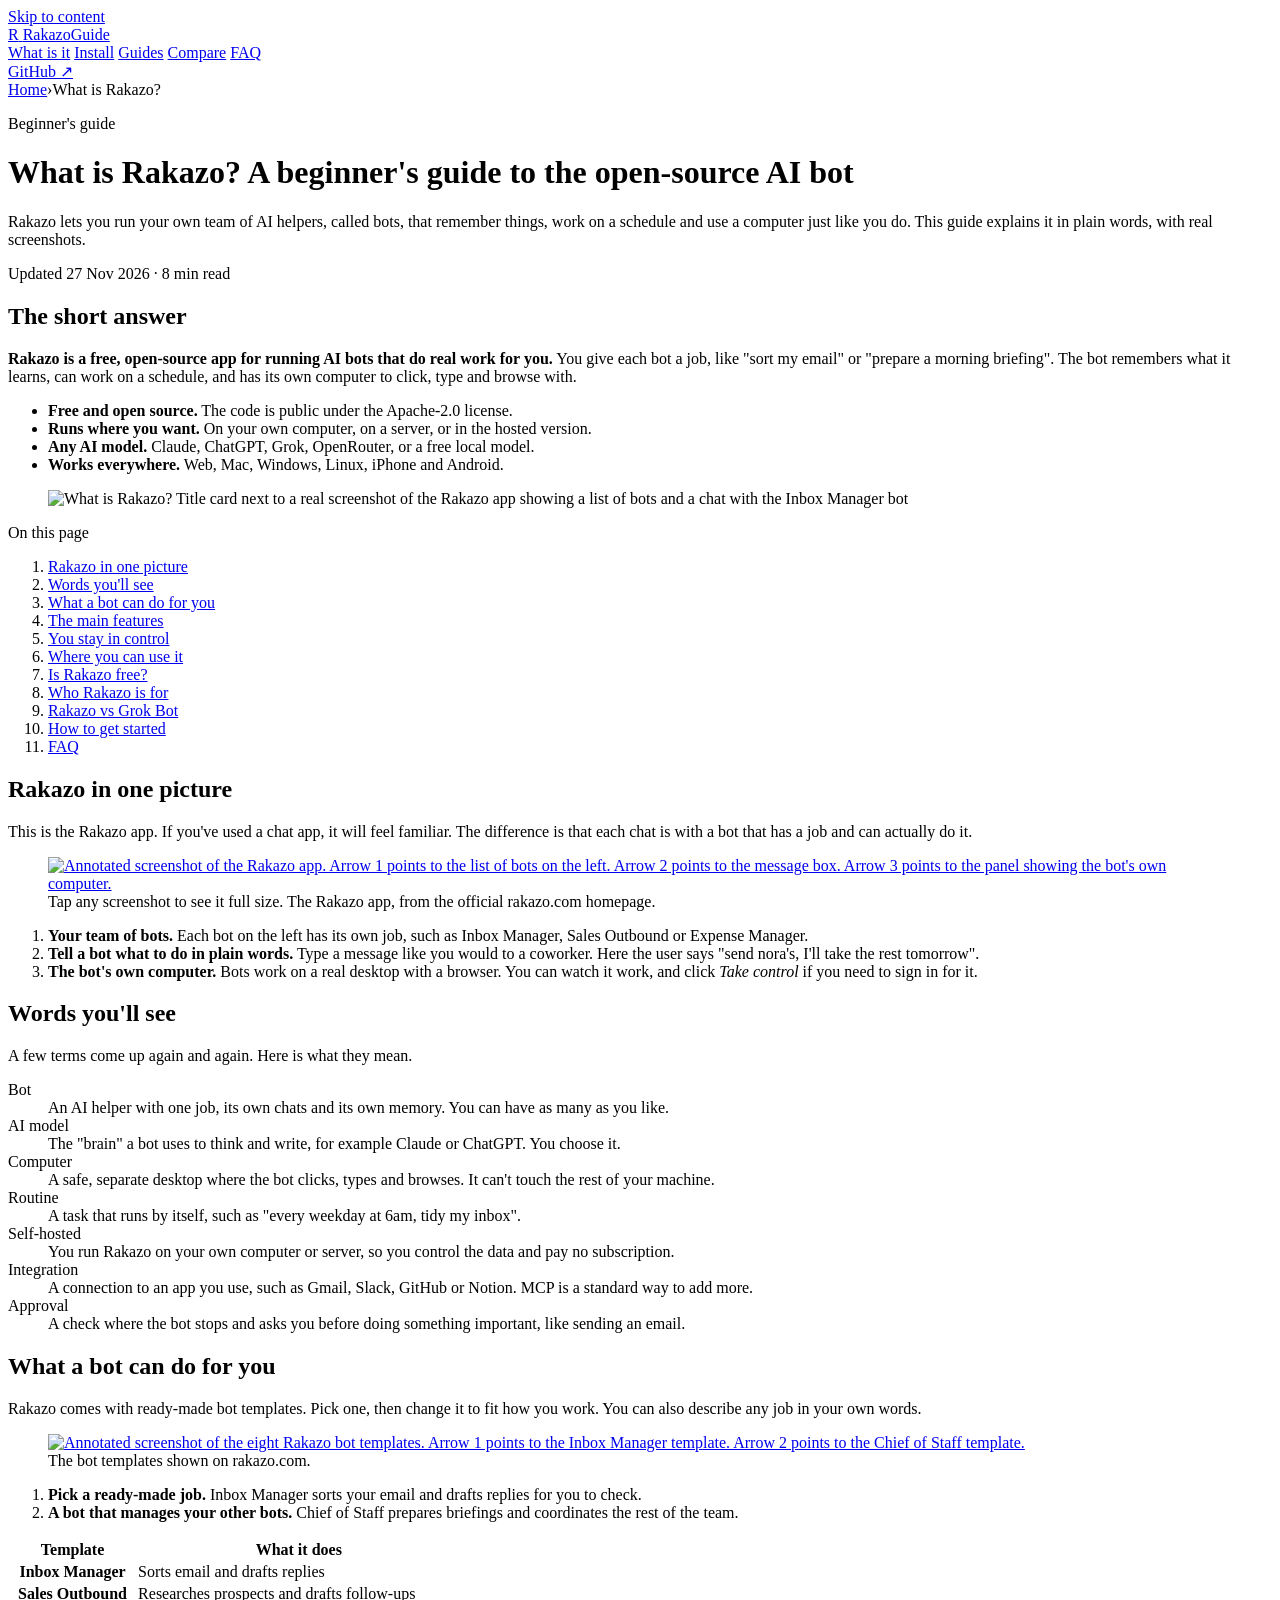
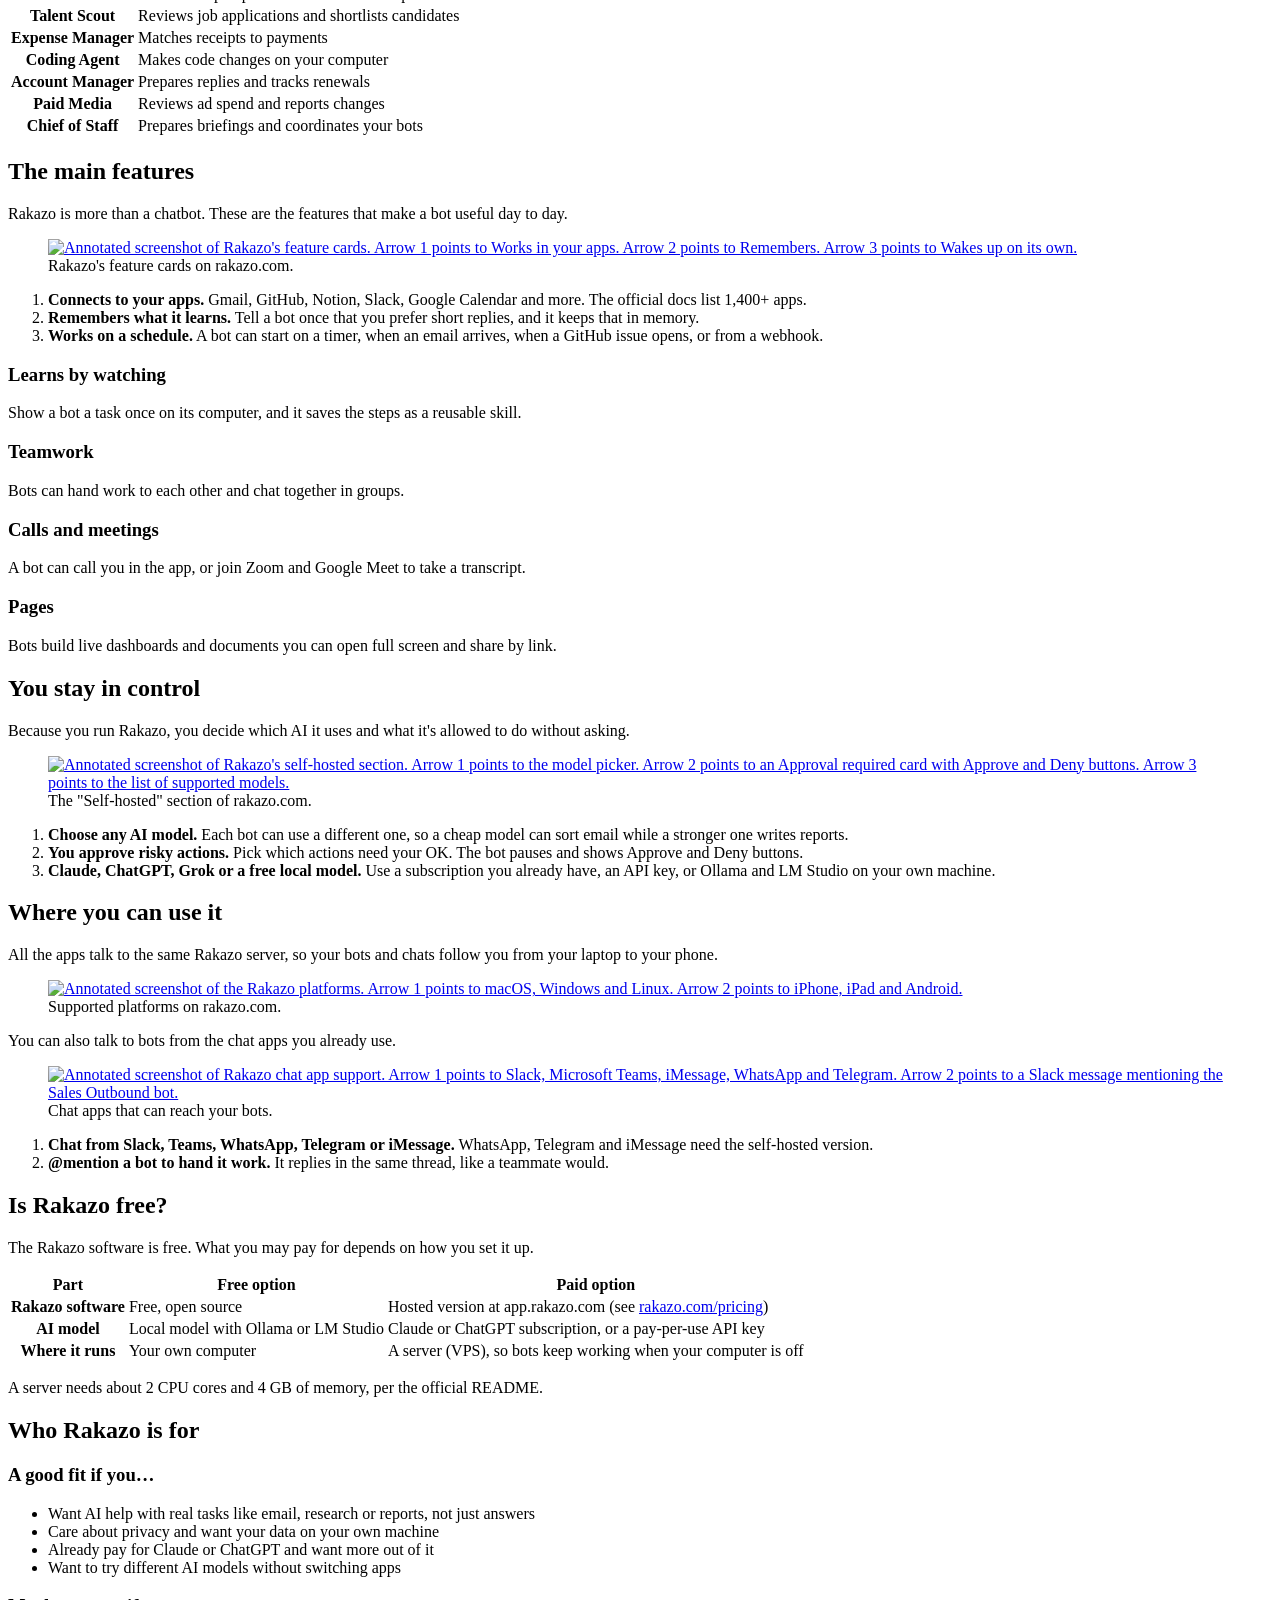
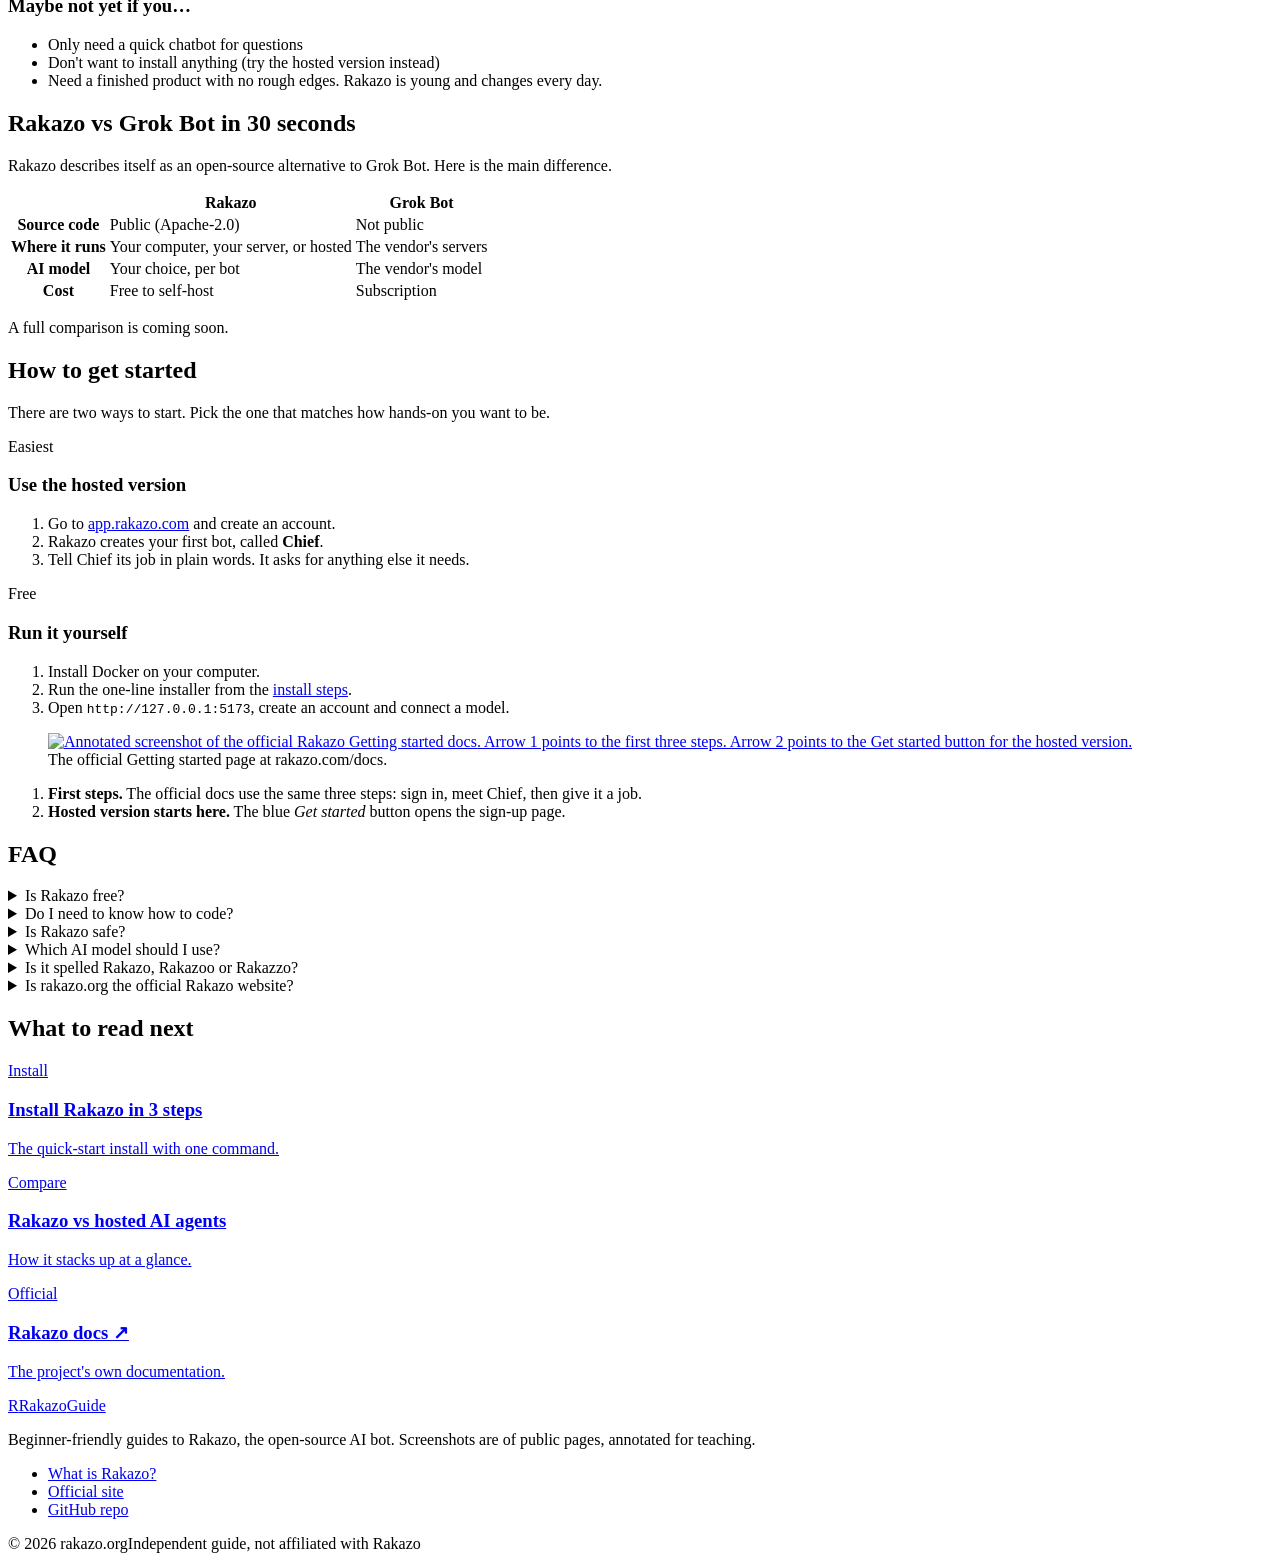
==== public/what-is-rakazo/index.html @ b196642a "Add What is Rakazo beginner's guide with annotated screenshots - New /what-is-rakazo/ article with 7" ====
<!doctype html>
<html lang="en">
<head>
<meta charset="utf-8">
<script async src="https://www.googletagmanager.com/gtm.js?id=GTM-5QCB4236"></script>
<script>
  window.dataLayer = window.dataLayer || [];
  function gtag(){dataLayer.push(arguments);}
  gtag('js', new Date());
</script>
<meta name="viewport" content="width=device-width, initial-scale=1">
<title>What is Rakazo? A Beginner's Guide to the Open-Source AI Bot</title>
<meta name="description" content="Rakazo explained in plain English: what the open-source AI bot does, its main features, what it costs, who it's for and how to start. With annotated screenshots.">
<link rel="canonical" href="https://rakazo.org/what-is-rakazo/">
<meta property="og:type" content="article">
<meta property="og:title" content="What is Rakazo? A beginner's guide">
<meta property="og:description" content="The free, open-source AI bot you run yourself, explained simply with real screenshots.">
<meta property="og:url" content="https://rakazo.org/what-is-rakazo/">
<meta property="og:image" content="https://rakazo.org/images/what-is-rakazo/what-is-rakazo-featured.png">
<meta property="og:image:width" content="1200">
<meta property="og:image:height" content="630">
<meta name="twitter:card" content="summary_large_image">
<meta property="article:published_time" content="2026-11-27">
<meta property="article:modified_time" content="2026-11-27">
<meta name="theme-color" content="#f97316">
<link rel="icon" href="/favicon.svg" type="image/svg+xml">
<link rel="preconnect" href="https://fonts.googleapis.com">
<link rel="preconnect" href="https://fonts.gstatic.com" crossorigin>
<link href="https://fonts.googleapis.com/css2?family=Inter:wght@400;500;600;700;800&family=JetBrains+Mono:wght@400;500&display=swap" rel="stylesheet">
<link rel="stylesheet" href="/styles.css">
<script type="application/ld+json">
{"@context":"https://schema.org","@graph":[
{"@type":"Article","headline":"What is Rakazo? A beginner's guide to the open-source AI bot","description":"Rakazo explained in plain English: what it does, its main features, what it costs, who it's for and how to start.","image":"https://rakazo.org/images/what-is-rakazo/what-is-rakazo-featured.png","datePublished":"2026-11-27","dateModified":"2026-11-27","author":{"@type":"Organization","name":"Rakazo Guide","url":"https://rakazo.org/"},"publisher":{"@type":"Organization","name":"Rakazo Guide","url":"https://rakazo.org/"},"mainEntityOfPage":"https://rakazo.org/what-is-rakazo/"},
{"@type":"BreadcrumbList","itemListElement":[{"@type":"ListItem","position":1,"name":"Home","item":"https://rakazo.org/"},{"@type":"ListItem","position":2,"name":"What is Rakazo?","item":"https://rakazo.org/what-is-rakazo/"}]},
{"@type":"FAQPage","mainEntity":[
{"@type":"Question","name":"Is Rakazo free?","acceptedAnswer":{"@type":"Answer","text":"The software is free and open source under the Apache-2.0 license. You only pay for the AI model you connect, unless you use a free local model, and for a server if you choose to run it on one."}},
{"@type":"Question","name":"Do I need to know how to code to use Rakazo?","acceptedAnswer":{"@type":"Answer","text":"No. You talk to bots in plain words. Running it yourself means copying one install command and having Docker installed, which a step-by-step guide can walk you through."}},
{"@type":"Question","name":"Is Rakazo safe?","acceptedAnswer":{"@type":"Answer","text":"Each bot works inside its own sandboxed computer, and you decide which actions need your approval. When you self-host, your data stays on your machine or server."}},
{"@type":"Question","name":"Which AI model should I use with Rakazo?","acceptedAnswer":{"@type":"Answer","text":"If you already pay for Claude Pro or Max or an eligible ChatGPT plan, sign in with it. Otherwise use an API key from a provider such as OpenRouter, or run a free local model with Ollama or LM Studio."}},
{"@type":"Question","name":"Is rakazo.org the official Rakazo website?","acceptedAnswer":{"@type":"Answer","text":"No. rakazo.org is an independent beginner's guide. The official site is rakazo.com and the source code is at github.com/elie222/rakazo."}}
]}]}
</script>
</head>
<body>
<a class="skip" href="#main">Skip to content</a>

<header class="site-header">
  <div class="wrap nav">
    <a class="brand" href="/" aria-label="Rakazo Guide home">
      <span class="logo" aria-hidden="true">R</span>
      <span>Rakazo<span class="muted">Guide</span></span>
    </a>
    <nav aria-label="Main">
      <a href="/what-is-rakazo/" aria-current="page">What is it</a>
      <a href="/#install">Install</a>
      <a href="/#guides">Guides</a>
      <a href="/#compare">Compare</a>
      <a href="/#faq">FAQ</a>
    </nav>
    <a class="btn btn-small" href="https://github.com/elie222/rakazo" rel="noopener" target="_blank">GitHub ↗</a>
  </div>
</header>

<main id="main" class="article">
  <div class="wrap article-wrap">

    <nav class="crumbs" aria-label="Breadcrumb"><a href="/">Home</a><span aria-hidden="true">›</span><span>What is Rakazo?</span></nav>

    <header class="article-head">
      <p class="eyebrow">Beginner's guide</p>
      <h1>What is Rakazo? A beginner's guide to the open-source AI bot</h1>
      <p class="lead">Rakazo lets you run your own team of AI helpers, called bots, that remember things, work on a schedule and use a computer just like you do. This guide explains it in plain words, with real screenshots.</p>
      <p class="byline">Updated 27 Nov 2026 · 8 min read</p>
    </header>

    <aside class="tldr" aria-label="The short answer">
      <h2>The short answer</h2>
      <p><b>Rakazo is a free, open-source app for running AI bots that do real work for you.</b> You give each bot a job, like "sort my email" or "prepare a morning briefing". The bot remembers what it learns, can work on a schedule, and has its own computer to click, type and browse with.</p>
      <ul>
        <li><b>Free and open source.</b> The code is public under the Apache-2.0 license.</li>
        <li><b>Runs where you want.</b> On your own computer, on a server, or in the hosted version.</li>
        <li><b>Any AI model.</b> Claude, ChatGPT, Grok, OpenRouter, or a free local model.</li>
        <li><b>Works everywhere.</b> Web, Mac, Windows, Linux, iPhone and Android.</li>
      </ul>
    </aside>

    <figure class="featured">
      <img src="/images/what-is-rakazo/what-is-rakazo-featured.webp" width="1200" height="630" alt="What is Rakazo? Title card next to a real screenshot of the Rakazo app showing a list of bots and a chat with the Inbox Manager bot">
    </figure>

    <nav class="toc" aria-label="On this page">
      <p class="toc-title">On this page</p>
      <ol>
        <li><a href="#one-picture">Rakazo in one picture</a></li>
        <li><a href="#words">Words you'll see</a></li>
        <li><a href="#jobs">What a bot can do for you</a></li>
        <li><a href="#features">The main features</a></li>
        <li><a href="#control">You stay in control</a></li>
        <li><a href="#devices">Where you can use it</a></li>
        <li><a href="#cost">Is Rakazo free?</a></li>
        <li><a href="#who">Who Rakazo is for</a></li>
        <li><a href="#vs">Rakazo vs Grok Bot</a></li>
        <li><a href="#start">How to get started</a></li>
        <li><a href="#faq">FAQ</a></li>
      </ol>
    </nav>

    <section id="one-picture">
      <h2>Rakazo in one picture</h2>
      <p>This is the Rakazo app. If you've used a chat app, it will feel familiar. The difference is that each chat is with a bot that has a job and can actually do it.</p>
      <figure class="shot">
        <a class="zoom" href="/images/what-is-rakazo/rakazo-app-annotated.webp" target="_blank" rel="noopener" title="Open full-size screenshot"><img src="/images/what-is-rakazo/rakazo-app-annotated.webp" width="1280" height="766" alt="Annotated screenshot of the Rakazo app. Arrow 1 points to the list of bots on the left. Arrow 2 points to the message box. Arrow 3 points to the panel showing the bot's own computer." loading="lazy"></a>
        <figcaption>Tap any screenshot to see it full size. The Rakazo app, from the official rakazo.com homepage.</figcaption>
      </figure>
      <ol class="callouts">
        <li><b>Your team of bots.</b> Each bot on the left has its own job, such as Inbox Manager, Sales Outbound or Expense Manager.</li>
        <li><b>Tell a bot what to do in plain words.</b> Type a message like you would to a coworker. Here the user says "send nora's, I'll take the rest tomorrow".</li>
        <li><b>The bot's own computer.</b> Bots work on a real desktop with a browser. You can watch it work, and click <i>Take control</i> if you need to sign in for it.</li>
      </ol>
    </section>

    <section id="words">
      <h2>Words you'll see</h2>
      <p>A few terms come up again and again. Here is what they mean.</p>
      <dl class="gloss">
        <div><dt>Bot</dt><dd>An AI helper with one job, its own chats and its own memory. You can have as many as you like.</dd></div>
        <div><dt>AI model</dt><dd>The "brain" a bot uses to think and write, for example Claude or ChatGPT. You choose it.</dd></div>
        <div><dt>Computer</dt><dd>A safe, separate desktop where the bot clicks, types and browses. It can't touch the rest of your machine.</dd></div>
        <div><dt>Routine</dt><dd>A task that runs by itself, such as "every weekday at 6am, tidy my inbox".</dd></div>
        <div><dt>Self-hosted</dt><dd>You run Rakazo on your own computer or server, so you control the data and pay no subscription.</dd></div>
        <div><dt>Integration</dt><dd>A connection to an app you use, such as Gmail, Slack, GitHub or Notion. MCP is a standard way to add more.</dd></div>
        <div><dt>Approval</dt><dd>A check where the bot stops and asks you before doing something important, like sending an email.</dd></div>
      </dl>
    </section>

    <section id="jobs">
      <h2>What a bot can do for you</h2>
      <p>Rakazo comes with ready-made bot templates. Pick one, then change it to fit how you work. You can also describe any job in your own words.</p>
      <figure class="shot">
        <a class="zoom" href="/images/what-is-rakazo/rakazo-bot-jobs-annotated.webp" target="_blank" rel="noopener" title="Open full-size screenshot"><img src="/images/what-is-rakazo/rakazo-bot-jobs-annotated.webp" width="1280" height="660" alt="Annotated screenshot of the eight Rakazo bot templates. Arrow 1 points to the Inbox Manager template. Arrow 2 points to the Chief of Staff template." loading="lazy"></a>
        <figcaption>The bot templates shown on rakazo.com.</figcaption>
      </figure>
      <ol class="callouts">
        <li><b>Pick a ready-made job.</b> Inbox Manager sorts your email and drafts replies for you to check.</li>
        <li><b>A bot that manages your other bots.</b> Chief of Staff prepares briefings and coordinates the rest of the team.</li>
      </ol>
      <div class="table-wrap">
        <table>
          <thead><tr><th scope="col">Template</th><th scope="col">What it does</th></tr></thead>
          <tbody>
            <tr><th scope="row">Inbox Manager</th><td>Sorts email and drafts replies</td></tr>
            <tr><th scope="row">Sales Outbound</th><td>Researches prospects and drafts follow-ups</td></tr>
            <tr><th scope="row">Talent Scout</th><td>Reviews job applications and shortlists candidates</td></tr>
            <tr><th scope="row">Expense Manager</th><td>Matches receipts to payments</td></tr>
            <tr><th scope="row">Coding Agent</th><td>Makes code changes on your computer</td></tr>
            <tr><th scope="row">Account Manager</th><td>Prepares replies and tracks renewals</td></tr>
            <tr><th scope="row">Paid Media</th><td>Reviews ad spend and reports changes</td></tr>
            <tr><th scope="row">Chief of Staff</th><td>Prepares briefings and coordinates your bots</td></tr>
          </tbody>
        </table>
      </div>
    </section>

    <section id="features">
      <h2>The main features</h2>
      <p>Rakazo is more than a chatbot. These are the features that make a bot useful day to day.</p>
      <figure class="shot">
        <a class="zoom" href="/images/what-is-rakazo/rakazo-features-annotated.webp" target="_blank" rel="noopener" title="Open full-size screenshot"><img src="/images/what-is-rakazo/rakazo-features-annotated.webp" width="1280" height="860" alt="Annotated screenshot of Rakazo's feature cards. Arrow 1 points to Works in your apps. Arrow 2 points to Remembers. Arrow 3 points to Wakes up on its own." loading="lazy"></a>
        <figcaption>Rakazo's feature cards on rakazo.com.</figcaption>
      </figure>
      <ol class="callouts">
        <li><b>Connects to your apps.</b> Gmail, GitHub, Notion, Slack, Google Calendar and more. The official docs list 1,400+ apps.</li>
        <li><b>Remembers what it learns.</b> Tell a bot once that you prefer short replies, and it keeps that in memory.</li>
        <li><b>Works on a schedule.</b> A bot can start on a timer, when an email arrives, when a GitHub issue opens, or from a webhook.</li>
      </ol>
      <div class="grid feat">
        <article class="card"><h3>Learns by watching</h3><p>Show a bot a task once on its computer, and it saves the steps as a reusable skill.</p></article>
        <article class="card"><h3>Teamwork</h3><p>Bots can hand work to each other and chat together in groups.</p></article>
        <article class="card"><h3>Calls and meetings</h3><p>A bot can call you in the app, or join Zoom and Google Meet to take a transcript.</p></article>
        <article class="card"><h3>Pages</h3><p>Bots build live dashboards and documents you can open full screen and share by link.</p></article>
      </div>
    </section>

    <section id="control">
      <h2>You stay in control</h2>
      <p>Because you run Rakazo, you decide which AI it uses and what it's allowed to do without asking.</p>
      <figure class="shot">
        <a class="zoom" href="/images/what-is-rakazo/rakazo-control-annotated.webp" target="_blank" rel="noopener" title="Open full-size screenshot"><img src="/images/what-is-rakazo/rakazo-control-annotated.webp" width="1280" height="570" alt="Annotated screenshot of Rakazo's self-hosted section. Arrow 1 points to the model picker. Arrow 2 points to an Approval required card with Approve and Deny buttons. Arrow 3 points to the list of supported models." loading="lazy"></a>
        <figcaption>The "Self-hosted" section of rakazo.com.</figcaption>
      </figure>
      <ol class="callouts">
        <li><b>Choose any AI model.</b> Each bot can use a different one, so a cheap model can sort email while a stronger one writes reports.</li>
        <li><b>You approve risky actions.</b> Pick which actions need your OK. The bot pauses and shows Approve and Deny buttons.</li>
        <li><b>Claude, ChatGPT, Grok or a free local model.</b> Use a subscription you already have, an API key, or Ollama and LM Studio on your own machine.</li>
      </ol>
    </section>

    <section id="devices">
      <h2>Where you can use it</h2>
      <p>All the apps talk to the same Rakazo server, so your bots and chats follow you from your laptop to your phone.</p>
      <figure class="shot shot-narrow">
        <a class="zoom" href="/images/what-is-rakazo/rakazo-devices-annotated.webp" target="_blank" rel="noopener" title="Open full-size screenshot"><img src="/images/what-is-rakazo/rakazo-devices-annotated.webp" width="830" height="470" alt="Annotated screenshot of the Rakazo platforms. Arrow 1 points to macOS, Windows and Linux. Arrow 2 points to iPhone, iPad and Android." loading="lazy"></a>
        <figcaption>Supported platforms on rakazo.com.</figcaption>
      </figure>
      <p>You can also talk to bots from the chat apps you already use.</p>
      <figure class="shot">
        <a class="zoom" href="/images/what-is-rakazo/rakazo-chat-apps-annotated.webp" target="_blank" rel="noopener" title="Open full-size screenshot"><img src="/images/what-is-rakazo/rakazo-chat-apps-annotated.webp" width="1280" height="410" alt="Annotated screenshot of Rakazo chat app support. Arrow 1 points to Slack, Microsoft Teams, iMessage, WhatsApp and Telegram. Arrow 2 points to a Slack message mentioning the Sales Outbound bot." loading="lazy"></a>
        <figcaption>Chat apps that can reach your bots.</figcaption>
      </figure>
      <ol class="callouts">
        <li><b>Chat from Slack, Teams, WhatsApp, Telegram or iMessage.</b> WhatsApp, Telegram and iMessage need the self-hosted version.</li>
        <li><b>@mention a bot to hand it work.</b> It replies in the same thread, like a teammate would.</li>
      </ol>
    </section>

    <section id="cost">
      <h2>Is Rakazo free?</h2>
      <p>The Rakazo software is free. What you may pay for depends on how you set it up.</p>
      <div class="table-wrap">
        <table>
          <thead><tr><th scope="col">Part</th><th scope="col">Free option</th><th scope="col">Paid option</th></tr></thead>
          <tbody>
            <tr><th scope="row">Rakazo software</th><td class="yes">Free, open source</td><td>Hosted version at app.rakazo.com (see <a href="https://rakazo.com/pricing" rel="noopener" target="_blank">rakazo.com/pricing</a>)</td></tr>
            <tr><th scope="row">AI model</th><td class="yes">Local model with Ollama or LM Studio</td><td>Claude or ChatGPT subscription, or a pay-per-use API key</td></tr>
            <tr><th scope="row">Where it runs</th><td class="yes">Your own computer</td><td>A server (VPS), so bots keep working when your computer is off</td></tr>
          </tbody>
        </table>
      </div>
      <p class="small">A server needs about 2 CPU cores and 4 GB of memory, per the official README.</p>
    </section>

    <section id="who">
      <h2>Who Rakazo is for</h2>
      <div class="fit">
        <div class="fit-col good">
          <h3>A good fit if you…</h3>
          <ul>
            <li>Want AI help with real tasks like email, research or reports, not just answers</li>
            <li>Care about privacy and want your data on your own machine</li>
            <li>Already pay for Claude or ChatGPT and want more out of it</li>
            <li>Want to try different AI models without switching apps</li>
          </ul>
        </div>
        <div class="fit-col meh">
          <h3>Maybe not yet if you…</h3>
          <ul>
            <li>Only need a quick chatbot for questions</li>
            <li>Don't want to install anything (try the hosted version instead)</li>
            <li>Need a finished product with no rough edges. Rakazo is young and changes every day.</li>
          </ul>
        </div>
      </div>
    </section>

    <section id="vs">
      <h2>Rakazo vs Grok Bot in 30 seconds</h2>
      <p>Rakazo describes itself as an open-source alternative to Grok Bot. Here is the main difference.</p>
      <div class="table-wrap">
        <table>
          <thead><tr><th scope="col"></th><th scope="col">Rakazo</th><th scope="col">Grok Bot</th></tr></thead>
          <tbody>
            <tr><th scope="row">Source code</th><td class="yes">Public (Apache-2.0)</td><td>Not public</td></tr>
            <tr><th scope="row">Where it runs</th><td class="yes">Your computer, your server, or hosted</td><td>The vendor's servers</td></tr>
            <tr><th scope="row">AI model</th><td class="yes">Your choice, per bot</td><td>The vendor's model</td></tr>
            <tr><th scope="row">Cost</th><td class="yes">Free to self-host</td><td>Subscription</td></tr>
          </tbody>
        </table>
      </div>
      <p class="small">A full comparison is coming soon.</p>
    </section>

    <section id="start">
      <h2>How to get started</h2>
      <p>There are two ways to start. Pick the one that matches how hands-on you want to be.</p>
      <div class="paths">
        <div class="path">
          <span class="tag">Easiest</span>
          <h3>Use the hosted version</h3>
          <ol>
            <li>Go to <a href="https://app.rakazo.com" rel="noopener" target="_blank">app.rakazo.com</a> and create an account.</li>
            <li>Rakazo creates your first bot, called <b>Chief</b>.</li>
            <li>Tell Chief its job in plain words. It asks for anything else it needs.</li>
          </ol>
        </div>
        <div class="path">
          <span class="tag">Free</span>
          <h3>Run it yourself</h3>
          <ol>
            <li>Install Docker on your computer.</li>
            <li>Run the one-line installer from the <a href="/#install">install steps</a>.</li>
            <li>Open <code>http://127.0.0.1:5173</code>, create an account and connect a model.</li>
          </ol>
        </div>
      </div>
      <figure class="shot">
        <a class="zoom" href="/images/what-is-rakazo/rakazo-docs-annotated.webp" target="_blank" rel="noopener" title="Open full-size screenshot"><img src="/images/what-is-rakazo/rakazo-docs-annotated.webp" width="1280" height="600" alt="Annotated screenshot of the official Rakazo Getting started docs. Arrow 1 points to the first three steps. Arrow 2 points to the Get started button for the hosted version." loading="lazy"></a>
        <figcaption>The official Getting started page at rakazo.com/docs.</figcaption>
      </figure>
      <ol class="callouts">
        <li><b>First steps.</b> The official docs use the same three steps: sign in, meet Chief, then give it a job.</li>
        <li><b>Hosted version starts here.</b> The blue <i>Get started</i> button opens the sign-up page.</li>
      </ol>
    </section>

    <section id="faq">
      <h2>FAQ</h2>
      <details><summary>Is Rakazo free?</summary><p>The software is free and open source under the Apache-2.0 license. You only pay for the AI model you connect, unless you use a free local model, and for a server if you choose to run it on one.</p></details>
      <details><summary>Do I need to know how to code?</summary><p>No. You talk to bots in plain words. Running it yourself means copying one install command and having Docker installed. Our step-by-step install guides are on the way.</p></details>
      <details><summary>Is Rakazo safe?</summary><p>Each bot works inside its own sandboxed computer, and you decide which actions need your approval. When you self-host, your data stays on your machine or server.</p></details>
      <details><summary>Which AI model should I use?</summary><p>If you already pay for Claude Pro or Max or an eligible ChatGPT plan, sign in with it. Otherwise use an API key from a provider such as OpenRouter, or run a free local model with Ollama or LM Studio.</p></details>
      <details><summary>Is it spelled Rakazo, Rakazoo or Rakazzo?</summary><p>The correct name is <b>Rakazo</b>, with one "z" and one "o" at the end.</p></details>
      <details><summary>Is rakazo.org the official Rakazo website?</summary><p>No. rakazo.org is an independent beginner's guide. The official site is <a href="https://rakazo.com" rel="noopener" target="_blank">rakazo.com</a> and the source code is at <a href="https://github.com/elie222/rakazo" rel="noopener" target="_blank">github.com/elie222/rakazo</a>.</p></details>
    </section>

    <section class="next">
      <h2>What to read next</h2>
      <div class="grid next-grid">
        <a class="post link-card" href="/#install"><span class="tag">Install</span><h3>Install Rakazo in 3 steps</h3><p>The quick-start install with one command.</p></a>
        <a class="post link-card" href="/#compare"><span class="tag">Compare</span><h3>Rakazo vs hosted AI agents</h3><p>How it stacks up at a glance.</p></a>
        <a class="post link-card" href="https://rakazo.com/docs/" rel="noopener" target="_blank"><span class="tag">Official</span><h3>Rakazo docs ↗</h3><p>The project's own documentation.</p></a>
      </div>
    </section>

  </div>
</main>

<footer class="site-footer">
  <div class="wrap foot">
    <div>
      <a class="brand" href="/"><span class="logo" aria-hidden="true">R</span><span>Rakazo<span class="muted">Guide</span></span></a>
      <p class="small">Beginner-friendly guides to Rakazo, the open-source AI bot. Screenshots are of public pages, annotated for teaching.</p>
    </div>
    <ul>
      <li><a href="/what-is-rakazo/">What is Rakazo?</a></li>
      <li><a href="https://rakazo.com" rel="noopener" target="_blank">Official site</a></li>
      <li><a href="https://github.com/elie222/rakazo" rel="noopener" target="_blank">GitHub repo</a></li>
    </ul>
  </div>
  
<div class="footer-bar"><div class="wrap"><span>© 2026 rakazo.org</span><span>Independent guide, not affiliated with Rakazo</span></div></div>
</footer>
</body>
</html>
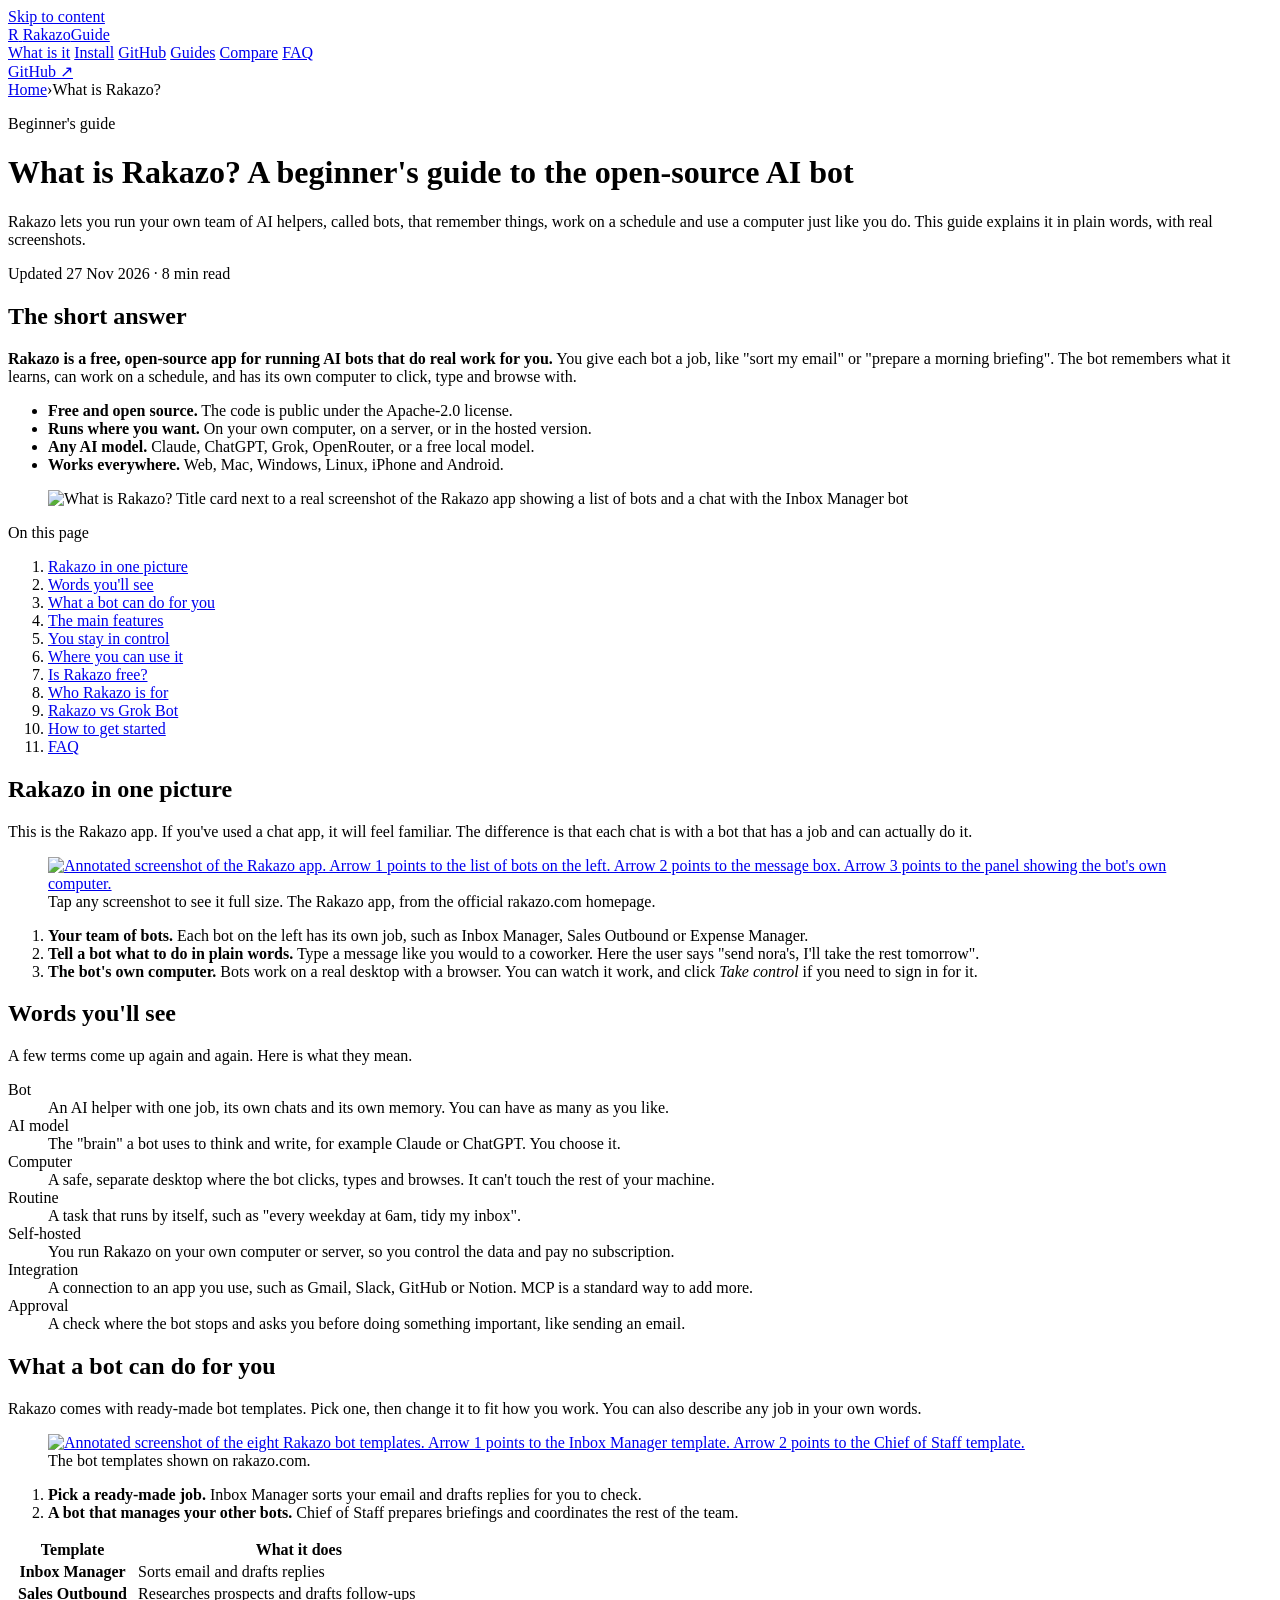
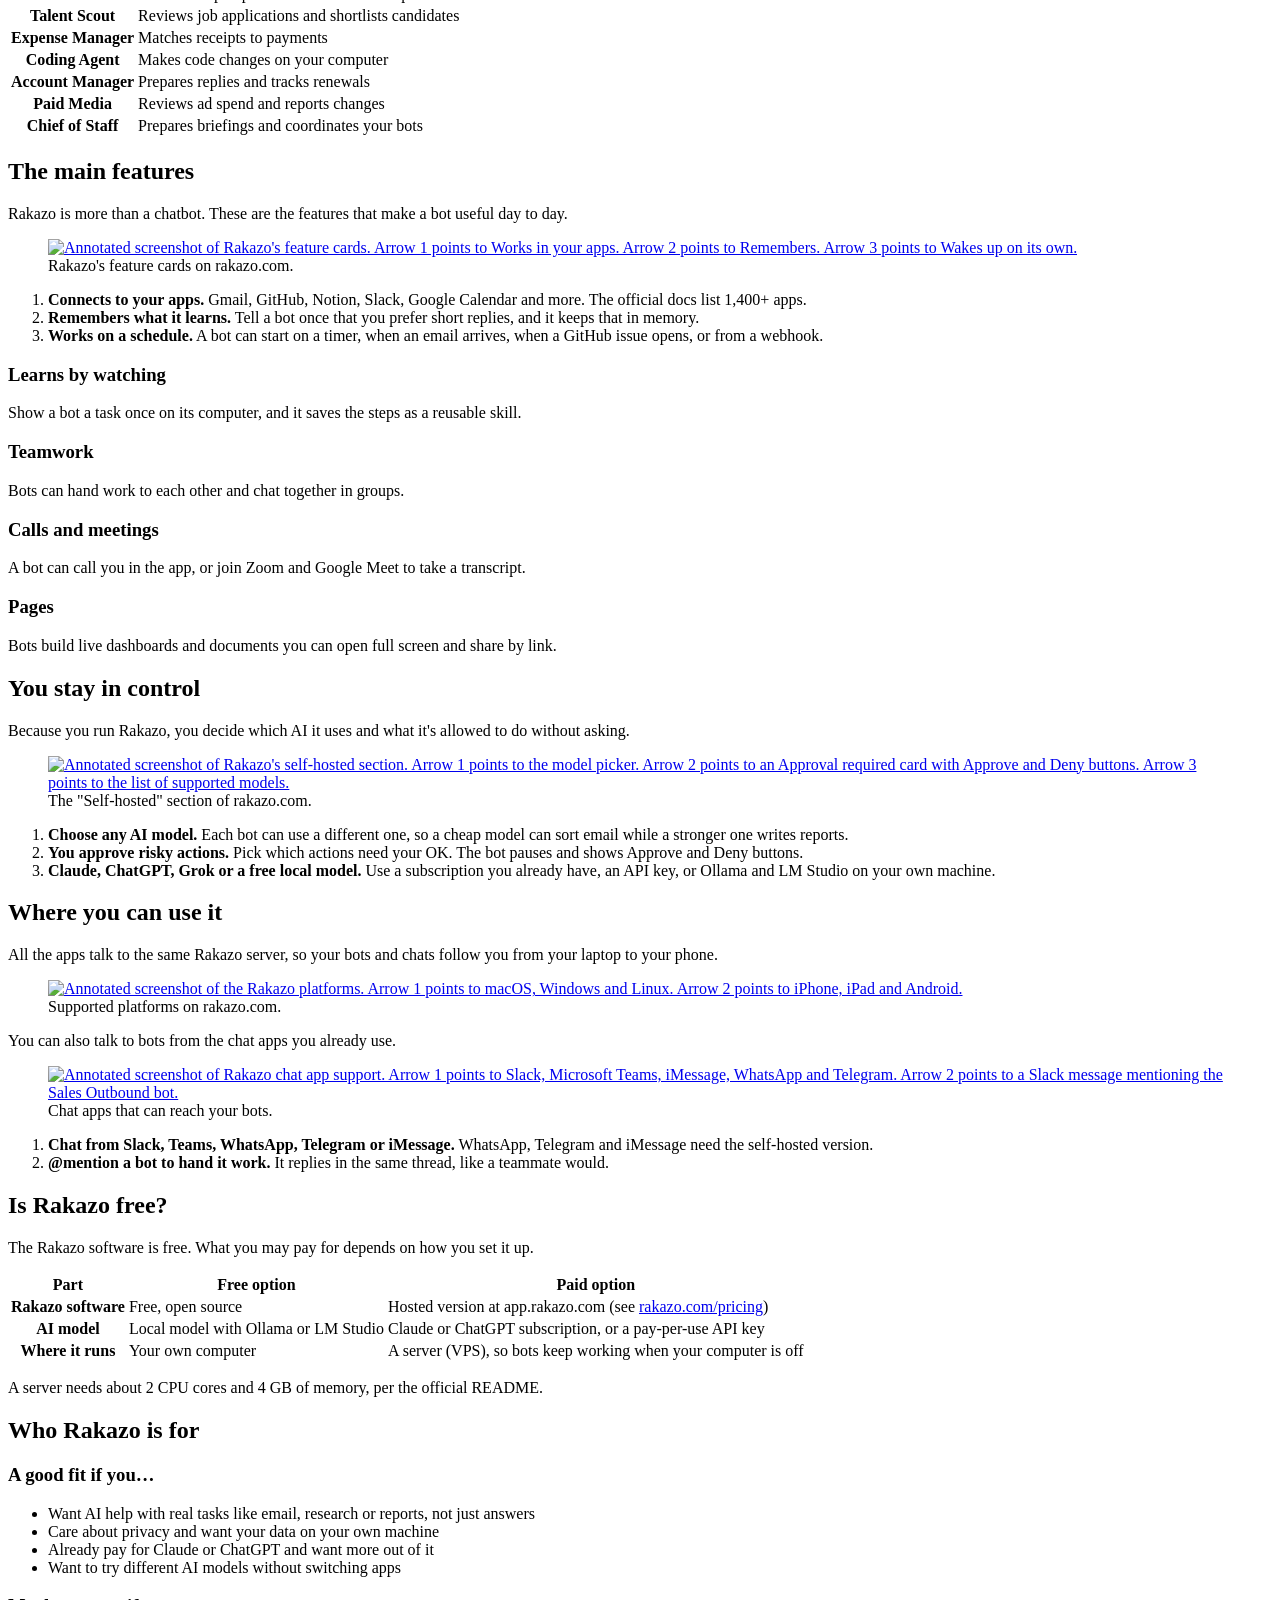
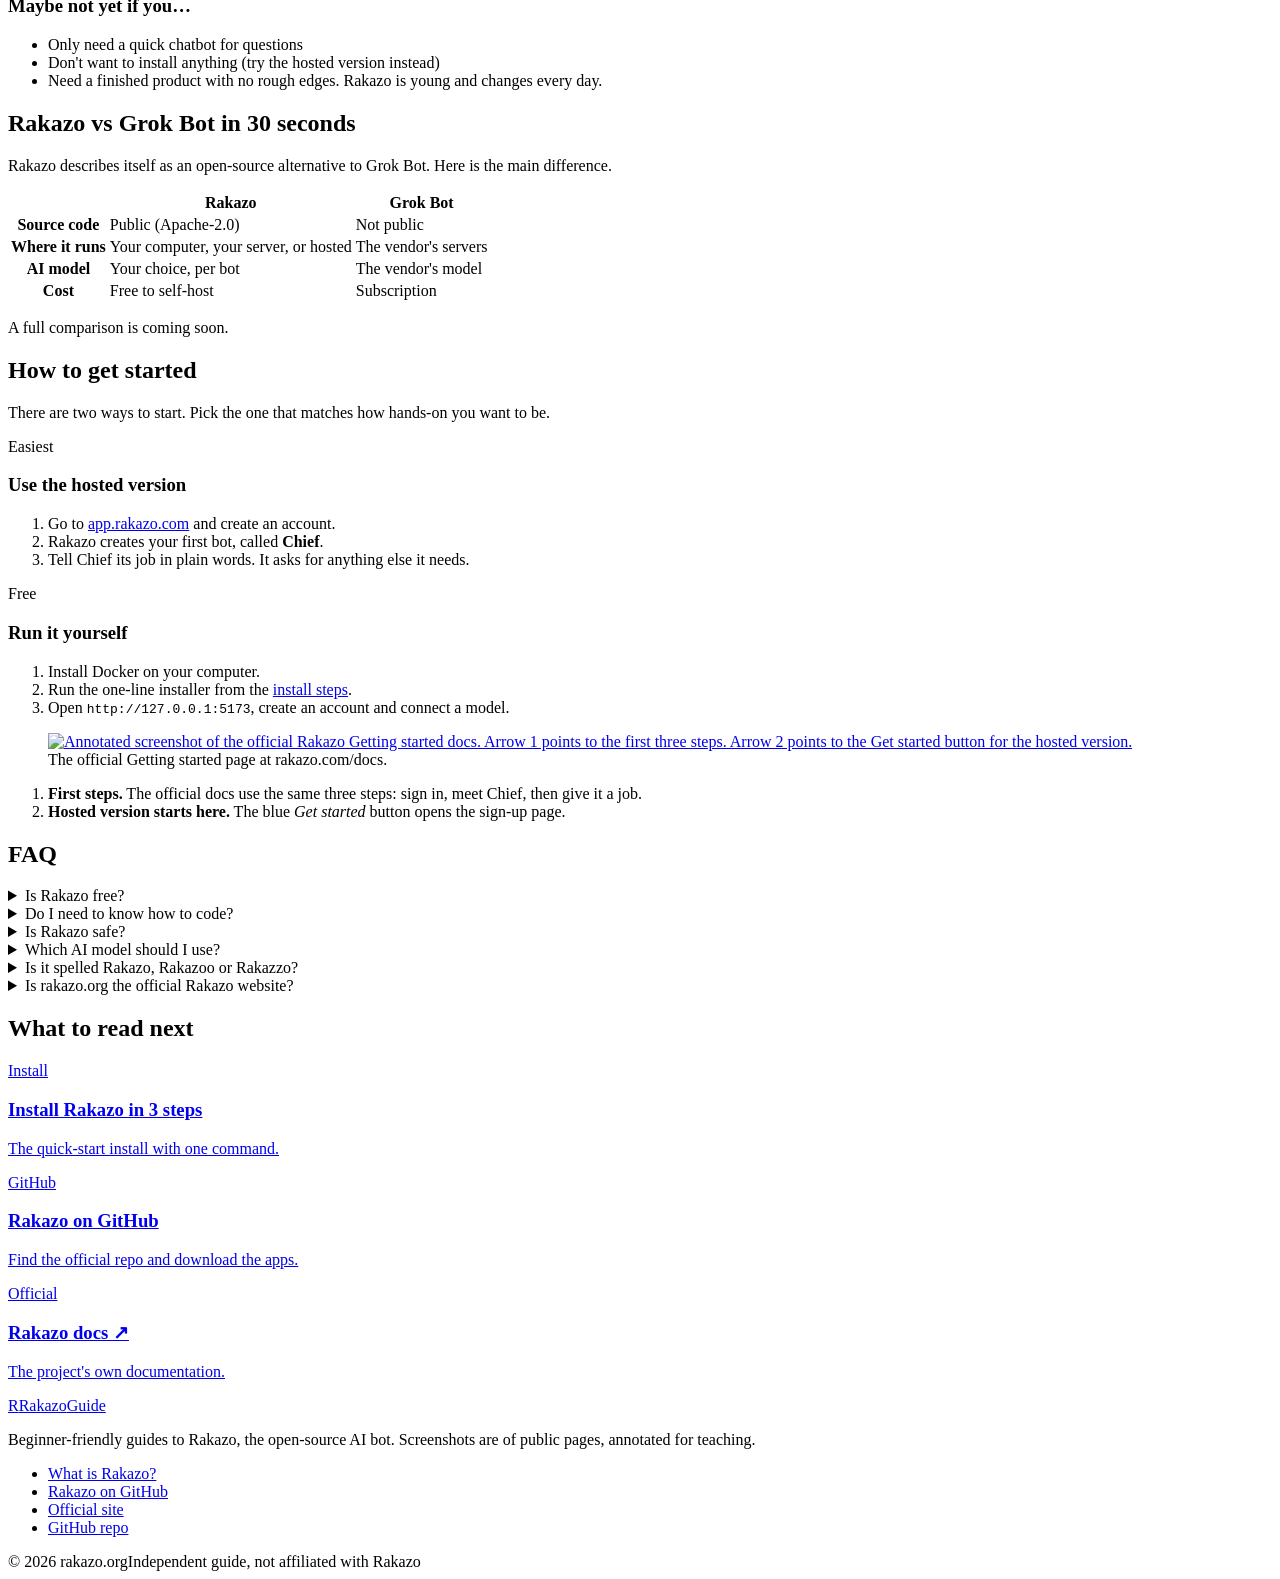
==== commit 85957b4b: "Add Rakazo on GitHub guide with annotated screenshots - New /rakazo-github/ guide: official repo che" ====
--- a/public/what-is-rakazo/index.html
+++ b/public/what-is-rakazo/index.html
@@ -53,6 +53,7 @@
     <nav aria-label="Main">
       <a href="/what-is-rakazo/" aria-current="page">What is it</a>
       <a href="/#install">Install</a>
+      <a href="/rakazo-github/">GitHub</a>
       <a href="/#guides">Guides</a>
       <a href="/#compare">Compare</a>
       <a href="/#faq">FAQ</a>
@@ -316,7 +317,7 @@
       <h2>What to read next</h2>
       <div class="grid next-grid">
         <a class="post link-card" href="/#install"><span class="tag">Install</span><h3>Install Rakazo in 3 steps</h3><p>The quick-start install with one command.</p></a>
-        <a class="post link-card" href="/#compare"><span class="tag">Compare</span><h3>Rakazo vs hosted AI agents</h3><p>How it stacks up at a glance.</p></a>
+        <a class="post link-card" href="/rakazo-github/"><span class="tag">GitHub</span><h3>Rakazo on GitHub</h3><p>Find the official repo and download the apps.</p></a>
         <a class="post link-card" href="https://rakazo.com/docs/" rel="noopener" target="_blank"><span class="tag">Official</span><h3>Rakazo docs ↗</h3><p>The project's own documentation.</p></a>
       </div>
     </section>
@@ -332,6 +333,7 @@
     </div>
     <ul>
       <li><a href="/what-is-rakazo/">What is Rakazo?</a></li>
+      <li><a href="/rakazo-github/">Rakazo on GitHub</a></li>
       <li><a href="https://rakazo.com" rel="noopener" target="_blank">Official site</a></li>
       <li><a href="https://github.com/elie222/rakazo" rel="noopener" target="_blank">GitHub repo</a></li>
     </ul>
